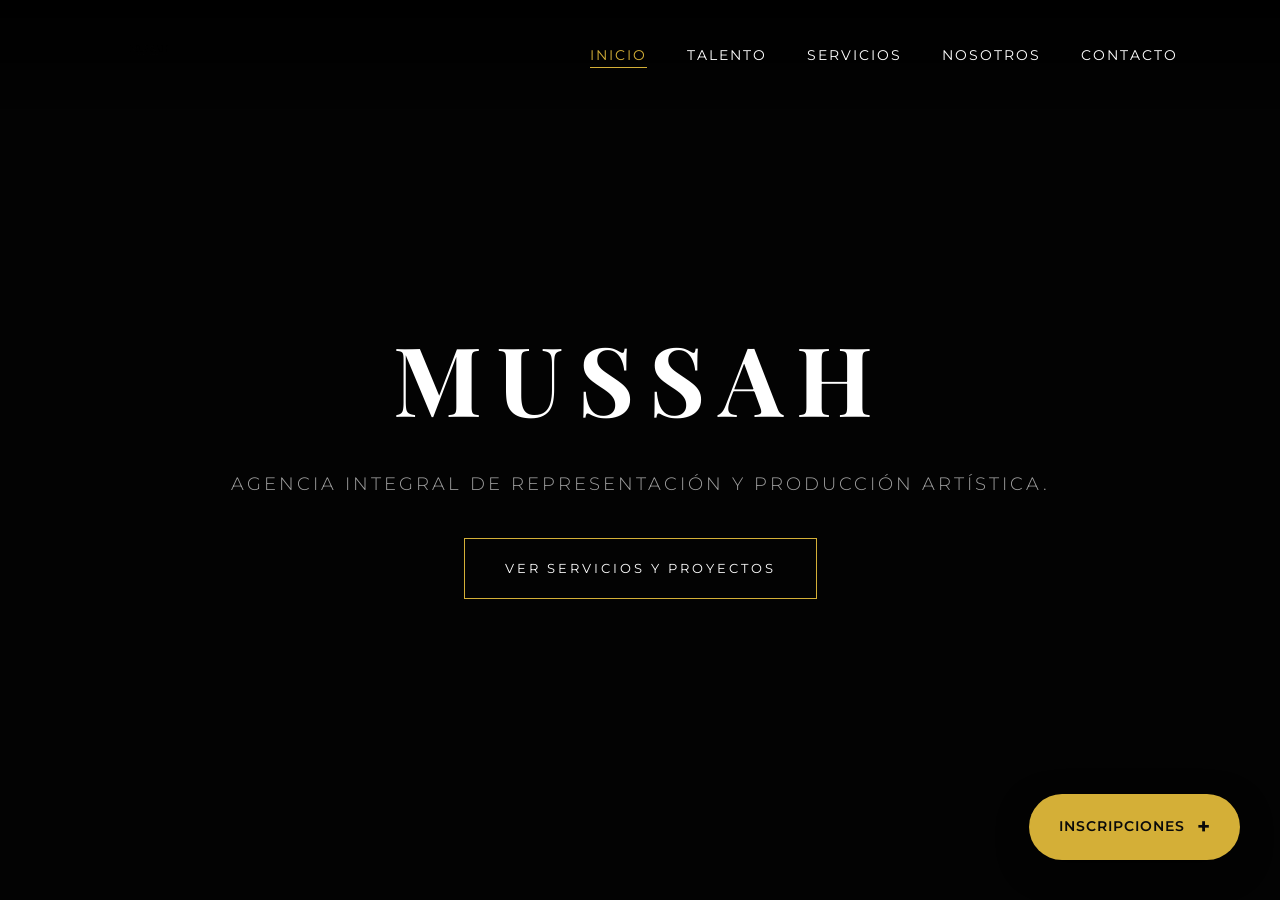
==== index.html @ 8deb0fe5 "Inicio" ====
<!DOCTYPE html>
<html lang="es">
<head>
    <meta charset="UTF-8">
    <meta name="viewport" content="width=device-width, initial-scale=1.0">
    <title>MUSSAH Artistic Agency | Elevando el Arte</title>
    <link rel="stylesheet" href="/css/style.css">
    <link href="https://fonts.googleapis.com/css2?family=Playfair+Display:wght@700&family=Montserrat:wght@300;400;600&display=swap" rel="stylesheet">
</head>
<body>

    <header>
        <nav class="navbar">
            <a href="index.html" class="logo">
                <img src="logo_mussah.png" alt="MUSSAH Logo" style="height: 50px; width: auto;">
            </a>
            <ul class="nav-links">
                <li><a href="index.html" class="active">Inicio</a></li>
                <li><a href="talento.html">Talento</a></li>
                <li><a href="servicios.html">Servicios</a></li> <!-- Aquí unificamos Proyectos -->
                <li><a href="nosotros.html">Nosotros</a></li>
                <li><a href="contacto.html">Contacto</a></li>
            </ul>
        </nav>
    </header>

    <!-- Hero Section -->
    <section class="hero">
        <div class="hero-content">
            <h1>MUSSAH</h1>
            <p>Agencia Integral de Representación y Producción Artística.</p>
            <a href="servicios.html" class="btn-primary">Ver Servicios y Proyectos</a>
        </div>
    </section>

    <!-- Botón Flotante Elegante -->
    <a href="contacto.html" class="fab-button">
        <span class="fab-text">Inscripciones</span>
        <div class="fab-icon">+</div>
    </a>

</body>
</html>
---- css/style.css ----
/* VARIABLES Y CONFIGURACIÓN */
:root {
    --bg-dark: #0a0a0a;       /* Negro profundo */
    --bg-card: #141414;       /* Negro grisáceo para tarjetas */
    --accent: #d4af37;        /* Dorado Champagne */
    --text-main: #ffffff;     /* Blanco */
    --text-muted: #a0a0a0;    /* Gris para textos secundarios */
    --transition: all 0.4s cubic-bezier(0.25, 0.8, 0.25, 1);
}

* {
    margin: 0;
    padding: 0;
    box-sizing: border-box;
}

html {
    scroll-behavior: smooth;
}

body {
    font-family: 'Montserrat', sans-serif;
    background-color: var(--bg-dark);
    color: var(--text-main);
    line-height: 1.6;
    overflow-x: hidden;
}

/* NAVEGACIÓN */
header {
    padding: 1.5rem 8%;
    position: fixed; /* Ahora es fijo para que acompañe el scroll */
    width: 100%;
    top: 0;
    z-index: 1000;
    background: linear-gradient(to bottom, rgba(0,0,0,0.8), transparent);
    transition: var(--transition);
}

.navbar {
    display: flex;
    justify-content: space-between;
    align-items: center;
    max-width: 1400px;
    margin: 0 auto;
}

.logo {
    font-family: 'Playfair Display', serif;
    font-size: 1.8rem;
    letter-spacing: 5px;
    font-weight: 700;
    text-transform: uppercase;
    color: var(--text-main);
    text-decoration: none;
}

.nav-links {
    display: flex;
    list-style: none;
    gap: 2.5rem; /* Espaciado uniforme */
}

.nav-links a {
    text-decoration: none;
    color: var(--text-main);
    font-weight: 400;
    font-size: 0.85rem;
    text-transform: uppercase;
    letter-spacing: 2px;
    transition: var(--transition);
    position: relative;
}

/* Línea animada bajo los links */
.nav-links a::after {
    content: '';
    position: absolute;
    width: 0;
    height: 1px;
    bottom: -5px;
    left: 0;
    background-color: var(--accent);
    transition: var(--transition);
}

.nav-links a:hover::after, 
.nav-links a.active::after {
    width: 100%;
}

.nav-links a:hover, 
.nav-links a.active {
    color: var(--accent);
}

/* HERO SECTION */
.hero {
    height: 100vh;
    display: flex;
    align-items: center;
    justify-content: center;
    text-align: center;
    background: linear-gradient(rgba(0,0,0,0.7), rgba(0,0,0,0.7)), 
                url('https://images.unsplash.com/photo-1501333198300-fd04d2d48f97?q=80&w=2070') no-repeat center center/cover;
    padding: 0 5%;
}

.hero-content h1 {
    font-family: 'Playfair Display', serif;
    font-size: clamp(3rem, 10vw, 6rem); /* Tamaño fluido */
    margin-bottom: 1rem;
    letter-spacing: 15px;
    font-weight: 700;
    animation: fadeInUp 1s ease-out;
}

.hero-content p {
    font-size: 1.1rem;
    font-weight: 300;
    margin-bottom: 2.5rem;
    color: var(--text-muted);
    letter-spacing: 3px;
    text-transform: uppercase;
    animation: fadeInUp 1.5s ease-out;
}

.btn-primary {
    display: inline-block;
    padding: 1.2rem 2.5rem;
    border: 1px solid var(--accent);
    color: var(--text-main);
    text-decoration: none;
    text-transform: uppercase;
    letter-spacing: 3px;
    font-size: 0.8rem;
    transition: var(--transition);
    animation: fadeInUp 2s ease-out;
}

.btn-primary:hover {
    background: var(--accent);
    color: var(--bg-dark);
    transform: translateY(-3px);
}

/* BOTÓN FLOTANTE */
.fab-button {
    position: fixed;
    bottom: 40px;
    right: 40px;
    background-color: var(--accent);
    color: var(--bg-dark);
    text-decoration: none;
    padding: 15px 30px;
    border-radius: 50px;
    display: flex;
    align-items: center;
    box-shadow: 0 10px 30px rgba(0,0,0,0.5);
    z-index: 1000;
    transition: var(--transition);
    animation: float 4s ease-in-out infinite;
}

.fab-text {
    font-weight: 600;
    font-size: 0.85rem;
    text-transform: uppercase;
    letter-spacing: 1px;
}

.fab-icon {
    font-size: 1.4rem;
    margin-left: 12px;
    font-weight: bold;
}

.fab-button:hover {
    transform: scale(1.05) translateY(-5px);
    box-shadow: 0 15px 35px rgba(212, 175, 55, 0.4);
    background-color: #fff; /* Cambio sutil al pasar el mouse */
}

/* ANIMACIONES */
@keyframes float {
    0%, 100% { transform: translateY(0px); }
    50% { transform: translateY(-20px); }
}

@keyframes fadeInUp {
    from {
        opacity: 0;
        transform: translateY(30px);
    }
    to {
        opacity: 1;
        transform: translateY(0);
    }
}

/* ADAPTACIÓN MÓVIL */
@media (max-width: 768px) {
    header {
        padding: 1.5rem 5%;
    }
    .nav-links {
        display: none; /* Aquí iría un menú hamburguesa más adelante */
    }
    .hero-content h1 {
        letter-spacing: 5px;
    }
    .fab-button {
        bottom: 20px;
        right: 20px;
        padding: 12px 20px;
    }
}
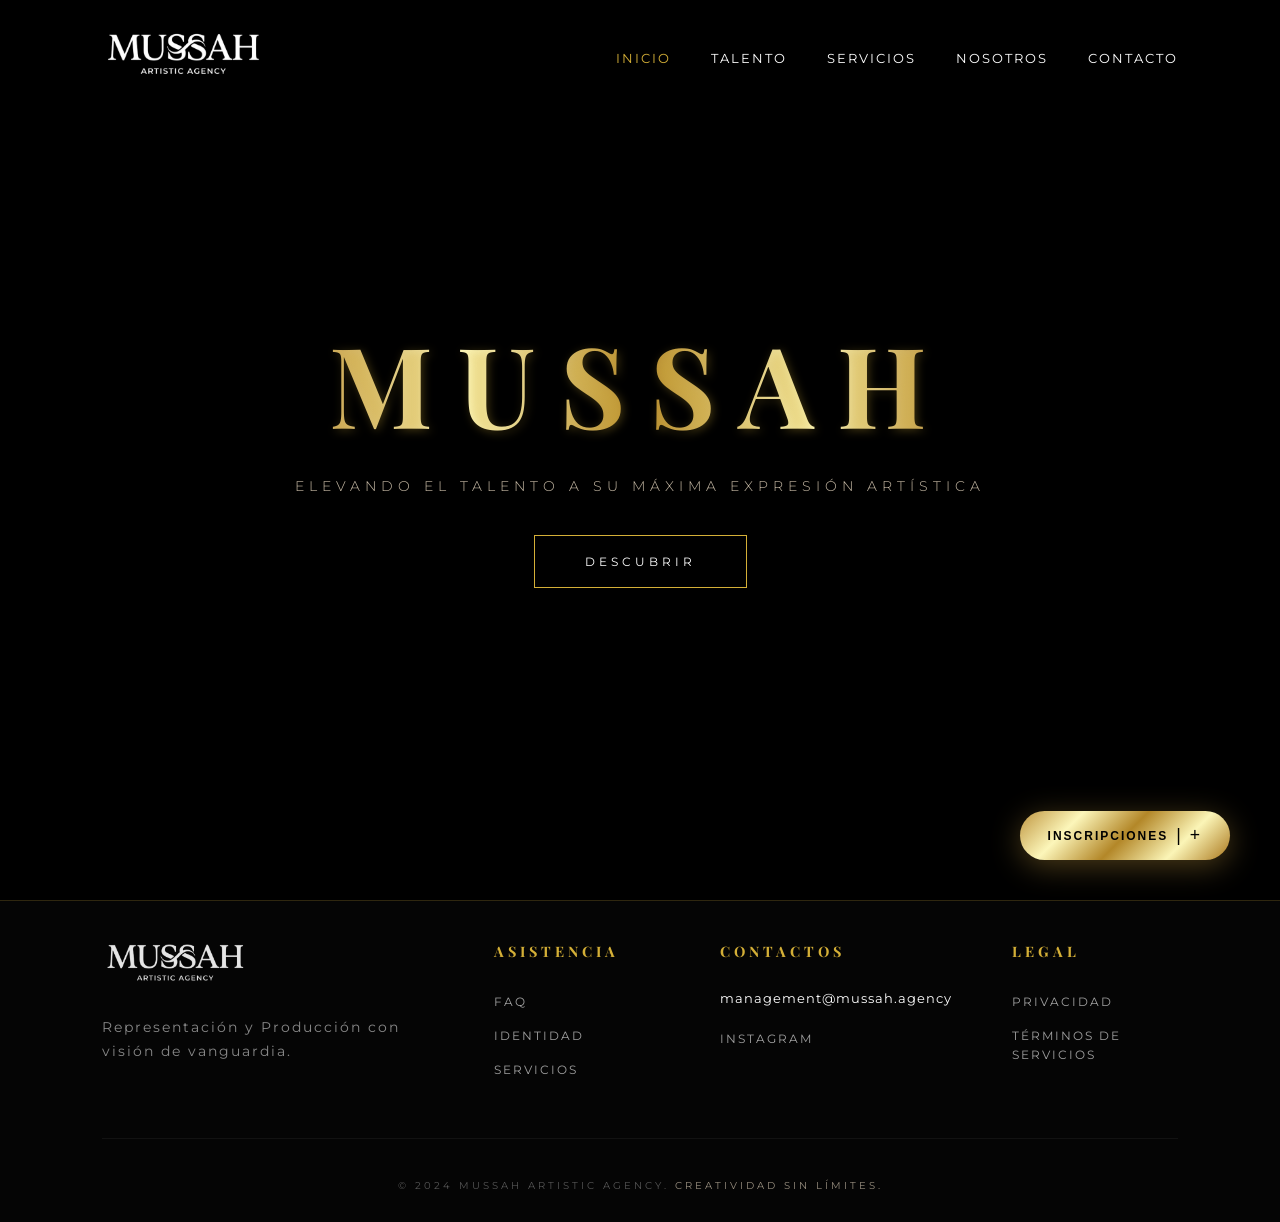
==== commit 381a9e31: "Index listo" ====
--- a/index.html
+++ b/index.html
@@ -3,40 +3,81 @@
 <head>
     <meta charset="UTF-8">
     <meta name="viewport" content="width=device-width, initial-scale=1.0">
-    <title>MUSSAH Artistic Agency | Elevando el Arte</title>
+    <title>MUSSAH | Artistic Agency</title>
     <link rel="stylesheet" href="/css/style.css">
     <link href="https://fonts.googleapis.com/css2?family=Playfair+Display:wght@700&family=Montserrat:wght@300;400;600&display=swap" rel="stylesheet">
 </head>
 <body>
 
+    <!-- Video de fondo (Enlace corregido) -->
+    <div class="video-background">
+        <div class="overlay"></div>
+        <video autoplay muted loop playsinline id="bgVideo">
+            <source src="/img/video_fondo.mp4" type="video/mp4">
+        </video>
+    </div>
+
     <header>
         <nav class="navbar">
             <a href="index.html" class="logo">
-                <img src="logo_mussah.png" alt="MUSSAH Logo" style="height: 50px; width: auto;">
+                <img src="/img/logo_mussah.png" alt="MUSSAH">
             </a>
             <ul class="nav-links">
                 <li><a href="index.html" class="active">Inicio</a></li>
                 <li><a href="talento.html">Talento</a></li>
-                <li><a href="servicios.html">Servicios</a></li> <!-- Aquí unificamos Proyectos -->
+                <li><a href="servicios.html">Servicios</a></li>
                 <li><a href="nosotros.html">Nosotros</a></li>
                 <li><a href="contacto.html">Contacto</a></li>
             </ul>
         </nav>
     </header>
 
-    <!-- Hero Section -->
-    <section class="hero">
+    <main class="hero">
         <div class="hero-content">
             <h1>MUSSAH</h1>
-            <p>Agencia Integral de Representación y Producción Artística.</p>
-            <a href="servicios.html" class="btn-primary">Ver Servicios y Proyectos</a>
+            <p>Elevando el talento a su máxima expresión artística</p>
+            <a href="servicios.html" class="btn-primary">Descubrir</a>
         </div>
-    </section>
+    </main>
 
-    <!-- Botón Flotante Elegante -->
+    <!-- FOOTER -->
+    <footer class="main-footer">
+        <div class="footer-container">
+            <div class="footer-section footer-brand">
+                <img src="/img/logo_mussah.png" alt="MUSSAH" class="footer-logo-gold">
+                <p class="footer-tagline">Representación y Producción con visión de vanguardia.</p>
+            </div>
+            <div class="footer-section footer-links">
+                <h4 class="footer-title">Asistencia</h4>
+                <ul>
+                    <li><a href="nosotros.html">FAQ</a></li>
+                    <li><a href="nosotros.html">Identidad</a></li>
+                    <li><a href="servicios.html">Servicios</a></li>
+                </ul>
+            </div>
+            <div class="footer-section footer-contact">
+                <h4 class="footer-title">Contactos</h4>
+                <p>management@mussah.agency</p>
+                <div class="footer-socials">
+                    <a href="#">Instagram</a>
+                </div>
+            </div>
+            <div class="footer-section footer-legal">
+                <h4 class="footer-title">Legal</h4>
+                <ul>
+                    <li><a href="nosotros.html">Privacidad</a></li>
+                    <li><a href="nosotros.html">Términos de Servicios</a></li>
+                </ul>
+            </div>
+        </div>
+        <div class="footer-bottom">
+            <p>&copy; 2024 MUSSAH Artistic Agency. <span class="champagne-text">Creatividad sin límites.</span></p>
+        </div>
+    </footer>
+
     <a href="contacto.html" class="fab-button">
         <span class="fab-text">Inscripciones</span>
-        <div class="fab-icon">+</div>
+        <div class="fab-icon">| +</div>
     </a>
 
 </body>
--- a/css/style.css
+++ b/css/style.css
@@ -1,217 +1,351 @@
-/* VARIABLES Y CONFIGURACIÓN */
 :root {
-    --bg-dark: #0a0a0a;       /* Negro profundo */
-    --bg-card: #141414;       /* Negro grisáceo para tarjetas */
-    --accent: #d4af37;        /* Dorado Champagne */
-    --text-main: #ffffff;     /* Blanco */
-    --text-muted: #a0a0a0;    /* Gris para textos secundarios */
-    --transition: all 0.4s cubic-bezier(0.25, 0.8, 0.25, 1);
-}
-
-* {
-    margin: 0;
-    padding: 0;
-    box-sizing: border-box;
-}
-
-html {
-    scroll-behavior: smooth;
+    --bg: #000000;
+    --gold: #d4af37;
+    --champagne: #f7e7ce;
+    --text: #ffffff;
+}
+
+* { 
+    margin: 0; 
+    padding: 0; 
+    box-sizing: border-box; 
 }
 
 body {
     font-family: 'Montserrat', sans-serif;
-    background-color: var(--bg-dark);
-    color: var(--text-main);
-    line-height: 1.6;
+    background-color: var(--bg);
+    color: var(--text);
+    min-height: 100vh;
+    /* display: flex;
+    flex-direction: column; */
+    overflow-y: auto;
     overflow-x: hidden;
 }
 
-/* NAVEGACIÓN */
-header {
-    padding: 1.5rem 8%;
-    position: fixed; /* Ahora es fijo para que acompañe el scroll */
+.video-background {
+    position: fixed;
+    top: 0; left: 0;
+    width: 100%; height: 100%;
+    z-index: -1;
+    background-color: black;
+}
+
+.video-background video {
+    width: 100%; height: 100%;
+    object-fit: cover;
+}
+
+.overlay {
+    position: absolute;
+    top: 0; left: 0;
+    width: 100%; height: 100%;
+    background: radial-gradient(circle, rgba(0,0,0,0.3) 0%, rgba(0,0,0,0.9) 100%);
+}
+
+.logo img {
+    height: 50px;
+    filter: invert(1);
+    transition: 0.3s;
+}
+
+header { 
+    padding: 30px 8%; 
+    position: fixed; 
+    width: 100%; 
+    z-index: 100; 
+}
+.navbar { 
+    display: flex; 
+    justify-content: space-between; 
+    align-items: center; 
+}
+.nav-links { 
+    display: flex; 
+    list-style: none; 
+    gap: 2.5rem; 
+}
+.nav-links a { 
+    text-decoration: none; 
+    color: var(--text); 
+    font-size: 0.8rem; 
+    text-transform: uppercase; 
+    letter-spacing: 2px; 
+}
+.nav-links a.active { color: var(--gold); }
+
+/* Hero */
+.hero { 
+    height: 100vh;
     width: 100%;
+    display: flex; 
+    justify-content: center; 
+    align-items: center; 
+    position: relative;
+    z-index: 2;
+    text-align: center; 
+}
+.hero-content h1 { 
+    font-family: 'Playfair Display', serif; 
+    font-size: 7rem; 
+    font-weight: 700;
+    letter-spacing: 25px; 
+    margin-bottom: 20px; 
+    /* Efecto degradado */
+    background: linear-gradient(to right, #bf953f, #fcf6ba, #b38728, #fbf5b7, #aa771c);
+    background-clip: text;
+    -webkit-background-clip: text;
+    -webkit-text-fill-color: transparent;
+    /* Sombra suave */
+    text-shadow: 2px 2px 10px rgba(212, 175, 55, 0.3);
+    animation: fadeIn 2.5s ease-in;
+}
+.hero-content p { 
+    font-size: 0.9rem; 
+    letter-spacing: 5px; 
+    color: var(--champagne); 
+    text-transform: uppercase; 
+    font-weight: 300;
+    opacity: 0.8;
+    margin-top: 10px;
+}
+
+.btn-primary {
+    display: inline-block;
+    position: relative;
+    overflow: hidden;
+    margin-top: 40px;
+    padding: 18px 50px;
+    border: 1px solid var(--gold);
+    color: var(--text);
+    text-decoration: none;
+    letter-spacing: 4px;
+    text-transform: uppercase;
+    font-size: 0.75rem;
+    transition: 0.4s;
+    background: rgba(0,0,0,0.2);
+    backdrop-filter: blur(5px);
+}
+.btn-primary::before {
+    content: '';
+    position: absolute;
     top: 0;
-    z-index: 1000;
-    background: linear-gradient(to bottom, rgba(0,0,0,0.8), transparent);
-    transition: var(--transition);
-}
-
-.navbar {
-    display: flex;
-    justify-content: space-between;
-    align-items: center;
+    left: -100%;
+    width: 100%;
+    height: 100%;
+    background: linear-gradient(
+        120deg,
+        transparent,
+        rgba(255, 255, 255, 0.3),
+        transparent
+    );
+    transition: all 0.6s;
+}
+.btn-primary:hover::before {left: 100%;}
+.btn-primary:hover {
+    background: var(--gold);
+    color: black;
+    box-shadow: 0 0 20px rgba(212, 175, 55, 0.6); /* Resplandor dorado al pasar el mouse */
+    transform: translateY(-3px);
+}
+.btn-primary:hover { 
+    background: var(--gold); 
+    color: black; 
+}
+@keyframes fadeIn {
+    0% { 
+        opacity: 0; 
+        letter-spacing: 40px; 
+        filter: blur(10px);
+    }
+    100% { 
+        opacity: 1; 
+        letter-spacing: 25px; 
+        filter: blur(0);
+    }
+}
+
+/* FOOTER INDEX */
+.main-footer {
+    background-color: #050505; 
+    padding: 40px 8% 30px;
+    border-top: 1px solid rgba(212, 175, 55, 0.2);
+    position: relative;
+    z-index: 10;
+    width: 100%;
+}
+.footer-container {
     max-width: 1400px;
     margin: 0 auto;
-}
-
-.logo {
+    display: grid;
+    grid-template-columns: 2fr 1fr 1fr 1fr; 
+    gap: 60px;
+}
+
+/* Identidad en el Footer */
+.footer-logo-gold {
+    height: 45px;
+    filter: invert(1); 
+    margin-bottom: 25px;
+    opacity: 0.9;
+}
+
+.footer-tagline {
+    color: #888;
+    font-size: 0.85rem;
+    letter-spacing: 2px;
+    line-height: 1.8;
+    max-width: 300px;
+}
+
+/* Títulos de columnas */
+.footer-title {
     font-family: 'Playfair Display', serif;
-    font-size: 1.8rem;
-    letter-spacing: 5px;
-    font-weight: 700;
-    text-transform: uppercase;
-    color: var(--text-main);
+    color: var(--gold);
+    font-size: 0.9rem;
+    text-transform: uppercase;
+    letter-spacing: 4px;
+    margin-bottom: 30px;
+}
+
+/* Enlaces del Footer */
+.footer-section ul {
+    list-style: none;
+}
+
+.footer-section ul li {
+    margin-bottom: 15px;
+}
+
+.footer-section a {
+    color: #a0a0a0;
     text-decoration: none;
-}
-
-.nav-links {
+    font-size: 0.75rem;
+    text-transform: uppercase;
+    letter-spacing: 2px;
+    transition: all 0.3s ease;
+}
+
+.footer-section a:hover {
+    color: var(--gold);
+    padding-left: 5px; 
+}
+
+/* Contacto y Redes */
+.footer-contact p {
+    color: #fff;
+    font-size: 0.8rem;
+    letter-spacing: 1px;
+    margin-bottom: 25px;
+}
+
+.footer-socials {
     display: flex;
-    list-style: none;
-    gap: 2.5rem; /* Espaciado uniforme */
-}
-
-.nav-links a {
+    flex-direction: column;
+    gap: 10px;
+}
+
+/* Copyright Bottom */
+.footer-bottom {
+    margin-top: 45px;
+    padding-top: 40px;
+    border-top: 1px solid rgba(255, 255, 255, 0.05);
+    text-align: center;
+}
+
+.footer-bottom p {
+    font-size: 0.65rem;
+    text-transform: uppercase;
+    letter-spacing: 3px;
+    color: #555;
+}
+
+.champagne-text {
+    color: var(--champagne);
+    opacity: 0.6;
+}
+
+/* Responsivo para móviles */
+@media (max-width: 992px) {
+    .footer-container {
+        grid-template-columns: 1fr 1fr;
+        gap: 40px;
+    }
+}
+
+@media (max-width: 600px) {
+    .footer-container {
+        grid-template-columns: 1fr;
+        text-align: center;
+    }
+    .footer-tagline {
+        margin: 0 auto 25px;
+    }
+    .footer-logo-gold {
+        margin: 0 auto 25px;
+    }
+}
+
+/* Botón Flotante */
+.fab-button {
+    position: fixed;
+    bottom: 40px; right: 50px;
+    background: linear-gradient(135deg, #bf953f, #fcf6ba, #b38728,#fbf5b7, #aa771c);
+    color: #000;
+    padding: 14px 28px;
+    border-radius: 50px;
     text-decoration: none;
-    color: var(--text-main);
-    font-weight: 400;
-    font-size: 0.85rem;
+    display: flex;
+    align-items: center;
+    font-weight: 600;
+    z-index: 1000;
+
+    font-family: 'Monserrat', sans-serif;
+    font-size: 0.75rem;
     text-transform: uppercase;
     letter-spacing: 2px;
-    transition: var(--transition);
-    position: relative;
-}
-
-/* Línea animada bajo los links */
-.nav-links a::after {
+    box-shadow: 0 6px 30px rgba(191, 149, 63, 0.4);
+    animation: 
+        floatGlamour 4s infinite ease-in-out, 
+        gradientMove 6s infinite ease alternate;
+    overflow: hidden;
+    transition: all 0.4s cubic-bezier(0.25,0.8,0.25,1);
+}
+.fab-button::after {
     content: '';
     position: absolute;
-    width: 0;
-    height: 1px;
-    bottom: -5px;
-    left: 0;
-    background-color: var(--accent);
-    transition: var(--transition);
-}
-
-.nav-links a:hover::after, 
-.nav-links a.active::after {
-    width: 100%;
-}
-
-.nav-links a:hover, 
-.nav-links a.active {
-    color: var(--accent);
-}
-
-/* HERO SECTION */
-.hero {
-    height: 100vh;
-    display: flex;
-    align-items: center;
-    justify-content: center;
-    text-align: center;
-    background: linear-gradient(rgba(0,0,0,0.7), rgba(0,0,0,0.7)), 
-                url('https://images.unsplash.com/photo-1501333198300-fd04d2d48f97?q=80&w=2070') no-repeat center center/cover;
-    padding: 0 5%;
-}
-
-.hero-content h1 {
-    font-family: 'Playfair Display', serif;
-    font-size: clamp(3rem, 10vw, 6rem); /* Tamaño fluido */
-    margin-bottom: 1rem;
-    letter-spacing: 15px;
-    font-weight: 700;
-    animation: fadeInUp 1s ease-out;
-}
-
-.hero-content p {
+    top: -50%;
+    left: -60%;
+    width: 20%;
+    height: 200%;
+    background: rgba(255,255,255,0.5);
+    transform: rotate(30deg);
+    transition: none;
+    animation: glint 5s infinite;
+}
+@keyframes floatGlamour {
+    0%, 100% {transform: translateY(0) scale(1);}
+    50% {transform: translateY(-15px) scale(1.02);}
+}
+@keyframes gradientMove {
+    0% {background-position: 0% 50%;}
+    100% {background-position: 100% 50%;}
+}
+@keyframes glint {
+    0% {left: -60%; opacity: 0;}
+    10% {opacity: 0.5;}
+    20% {left: 120%; opacity: 0;}
+    100% {left: 120%; opacity: 0;}
+}
+.fab-button:hover {
+    transform: scale(1.1) translateY(-10px);
+    box-shadow: 0 15px 40px rgba(212, 175, 55, 0.7);
+    color: #000;
+    filter: brightness(1.1);
+}
+.fab-text {
+    margin-right: 8px;
+}
+.fab-icon {
     font-size: 1.1rem;
     font-weight: 300;
-    margin-bottom: 2.5rem;
-    color: var(--text-muted);
-    letter-spacing: 3px;
-    text-transform: uppercase;
-    animation: fadeInUp 1.5s ease-out;
-}
-
-.btn-primary {
-    display: inline-block;
-    padding: 1.2rem 2.5rem;
-    border: 1px solid var(--accent);
-    color: var(--text-main);
-    text-decoration: none;
-    text-transform: uppercase;
-    letter-spacing: 3px;
-    font-size: 0.8rem;
-    transition: var(--transition);
-    animation: fadeInUp 2s ease-out;
-}
-
-.btn-primary:hover {
-    background: var(--accent);
-    color: var(--bg-dark);
-    transform: translateY(-3px);
-}
-
-/* BOTÓN FLOTANTE */
-.fab-button {
-    position: fixed;
-    bottom: 40px;
-    right: 40px;
-    background-color: var(--accent);
-    color: var(--bg-dark);
-    text-decoration: none;
-    padding: 15px 30px;
-    border-radius: 50px;
-    display: flex;
-    align-items: center;
-    box-shadow: 0 10px 30px rgba(0,0,0,0.5);
-    z-index: 1000;
-    transition: var(--transition);
-    animation: float 4s ease-in-out infinite;
-}
-
-.fab-text {
-    font-weight: 600;
-    font-size: 0.85rem;
-    text-transform: uppercase;
-    letter-spacing: 1px;
-}
-
-.fab-icon {
-    font-size: 1.4rem;
-    margin-left: 12px;
-    font-weight: bold;
-}
-
-.fab-button:hover {
-    transform: scale(1.05) translateY(-5px);
-    box-shadow: 0 15px 35px rgba(212, 175, 55, 0.4);
-    background-color: #fff; /* Cambio sutil al pasar el mouse */
-}
-
-/* ANIMACIONES */
-@keyframes float {
-    0%, 100% { transform: translateY(0px); }
-    50% { transform: translateY(-20px); }
-}
-
-@keyframes fadeInUp {
-    from {
-        opacity: 0;
-        transform: translateY(30px);
-    }
-    to {
-        opacity: 1;
-        transform: translateY(0);
-    }
-}
-
-/* ADAPTACIÓN MÓVIL */
-@media (max-width: 768px) {
-    header {
-        padding: 1.5rem 5%;
-    }
-    .nav-links {
-        display: none; /* Aquí iría un menú hamburguesa más adelante */
-    }
-    .hero-content h1 {
-        letter-spacing: 5px;
-    }
-    .fab-button {
-        bottom: 20px;
-        right: 20px;
-        padding: 12px 20px;
-    }
 }
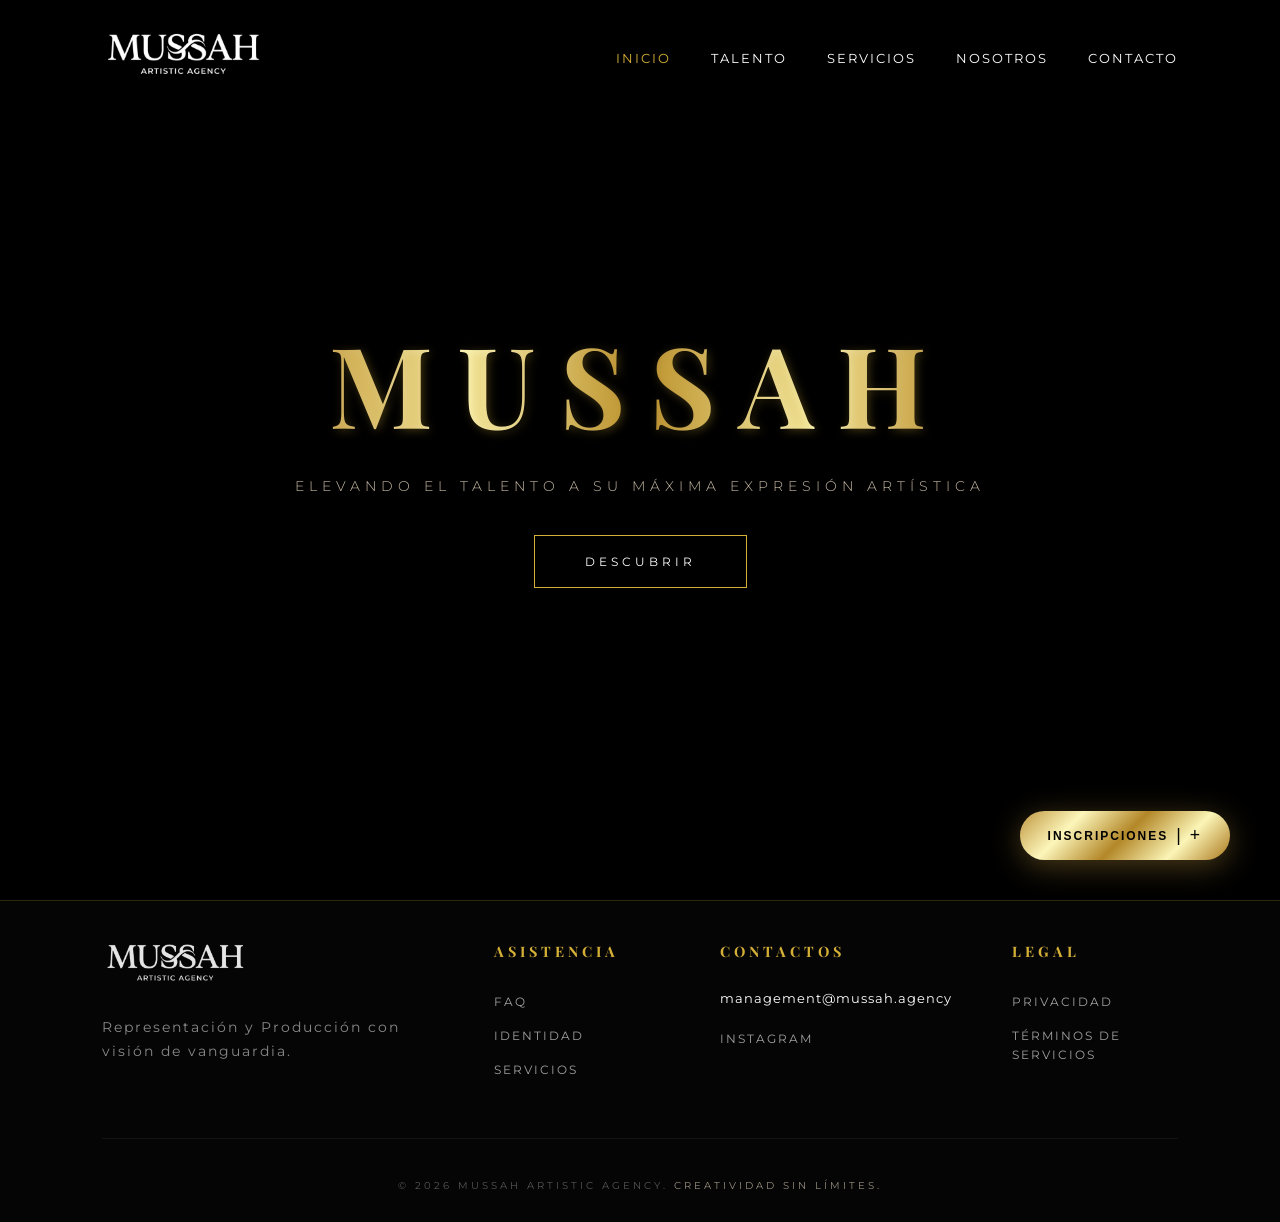
==== commit eeaf9313: "Actualizacion de pagina" ====
--- a/index.html
+++ b/index.html
@@ -9,7 +9,6 @@
 </head>
 <body>
 
-    <!-- Video de fondo (Enlace corregido) -->
     <div class="video-background">
         <div class="overlay"></div>
         <video autoplay muted loop playsinline id="bgVideo">
@@ -71,7 +70,7 @@
             </div>
         </div>
         <div class="footer-bottom">
-            <p>&copy; 2024 MUSSAH Artistic Agency. <span class="champagne-text">Creatividad sin límites.</span></p>
+            <p>&copy; 2026 MUSSAH Artistic Agency. <span class="champagne-text">Creatividad sin límites.</span></p>
         </div>
     </footer>
 
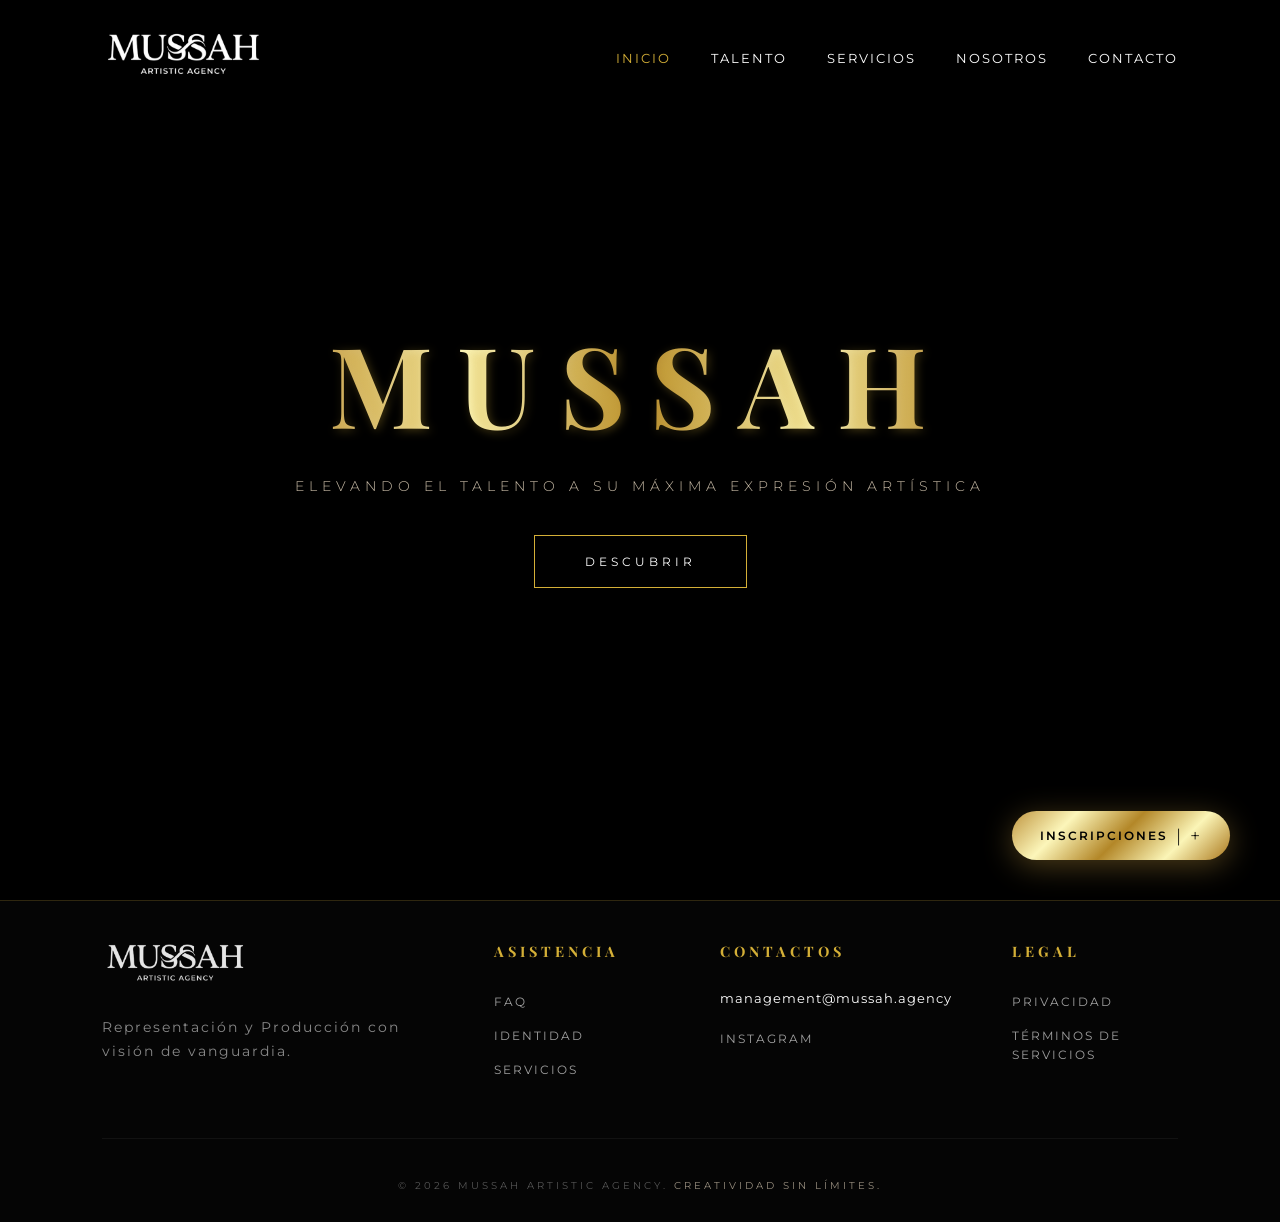
==== commit d9de7006: "Ajuste mobile version" ====
--- a/index.html
+++ b/index.html
@@ -4,7 +4,7 @@
     <meta charset="UTF-8">
     <meta name="viewport" content="width=device-width, initial-scale=1.0">
     <title>MUSSAH | Artistic Agency</title>
-    <link rel="stylesheet" href="/css/style.css">
+    <link rel="stylesheet" href="./css/style.css">
     <link href="https://fonts.googleapis.com/css2?family=Playfair+Display:wght@700&family=Montserrat:wght@300;400;600&display=swap" rel="stylesheet">
 </head>
 <body>
@@ -12,15 +12,20 @@
     <div class="video-background">
         <div class="overlay"></div>
         <video autoplay muted loop playsinline id="bgVideo">
-            <source src="/img/video_fondo.mp4" type="video/mp4">
+            <source src="img/video_fondo.mp4" type="video/mp4">
         </video>
     </div>
 
     <header>
         <nav class="navbar">
             <a href="index.html" class="logo">
-                <img src="/img/logo_mussah.png" alt="MUSSAH">
+                <img src="img/logo_mussah.png" alt="MUSSAH">
             </a>
+            <div class="menu-toggle" id="mobile-menu">
+                <span class="bar"></span>
+                <span class="bar"></span>
+                <span class="bar"></span>
+            </div>
             <ul class="nav-links">
                 <li><a href="index.html" class="active">Inicio</a></li>
                 <li><a href="talento.html">Talento</a></li>
@@ -43,7 +48,7 @@
     <footer class="main-footer">
         <div class="footer-container">
             <div class="footer-section footer-brand">
-                <img src="/img/logo_mussah.png" alt="MUSSAH" class="footer-logo-gold">
+                <img src="img/logo_mussah.png" alt="MUSSAH" class="footer-logo-gold">
                 <p class="footer-tagline">Representación y Producción con visión de vanguardia.</p>
             </div>
             <div class="footer-section footer-links">
@@ -74,10 +79,43 @@
         </div>
     </footer>
 
+    <!-- BOTÓN FLOTANTE -->
     <a href="contacto.html" class="fab-button">
         <span class="fab-text">Inscripciones</span>
         <div class="fab-icon">| +</div>
     </a>
 
+    <!-- Script -->
+    <script>
+    document.addEventListener('DOMContentLoaded', () => {
+        const menuToggle = document.querySelector('#mobile-menu');
+        const navLinks = document.querySelector('.nav-links');
+        const body = document.querySelector('body');
+
+        menuToggle.addEventListener('click', () => {
+            // Alternar clases
+            navLinks.classList.toggle('active');
+            menuToggle.classList.toggle('is-active');
+            
+            // Bloquear scroll del fondo cuando el menú está abierto
+            if (navLinks.classList.contains('active')) {
+                body.style.overflow = 'hidden';
+            } else {
+                body.style.overflow = 'auto';
+            }
+        });
+
+        // Cerrar el menú automáticamente al hacer click en cualquier link
+        const links = document.querySelectorAll('.nav-links a');
+        links.forEach(link => {
+            link.addEventListener('click', () => {
+                navLinks.classList.remove('active');
+                menuToggle.classList.remove('is-active');
+                body.style.overflow = 'auto';
+            });
+        });
+    });
+    </script>
+
 </body>
 </html>
--- a/css/style.css
+++ b/css/style.css
@@ -16,8 +16,6 @@
     background-color: var(--bg);
     color: var(--text);
     min-height: 100vh;
-    /* display: flex;
-    flex-direction: column; */
     overflow-y: auto;
     overflow-x: hidden;
 }
@@ -147,10 +145,7 @@
     box-shadow: 0 0 20px rgba(212, 175, 55, 0.6); /* Resplandor dorado al pasar el mouse */
     transform: translateY(-3px);
 }
-.btn-primary:hover { 
-    background: var(--gold); 
-    color: black; 
-}
+
 @keyframes fadeIn {
     0% { 
         opacity: 0; 
@@ -171,7 +166,6 @@
     border-top: 1px solid rgba(212, 175, 55, 0.2);
     position: relative;
     z-index: 10;
-    width: 100%;
 }
 .footer-container {
     max-width: 1400px;
@@ -211,7 +205,6 @@
 .footer-section ul {
     list-style: none;
 }
-
 .footer-section ul li {
     margin-bottom: 15px;
 }
@@ -264,24 +257,116 @@
     opacity: 0.6;
 }
 
-/* Responsivo para móviles */
-@media (max-width: 992px) {
+/* MOBILE RESPONSIVE */
+@media (max-width: 768px) {
+    /* HEADER Y NAV */
+    header {
+        padding: 20px 5%;
+        background: rgba(0,0,0,0.5);
+    }
+    .logo img {height: 40px;}
+
+    /* MENU TOGGLE */
+    .menu-toggle {
+        display: block;
+        cursor: pointer;
+        z-index: 3000;
+        position: relative;
+    }
+    .menu-toggle .bar {
+        width: 25px;
+        height: 2px;
+        background: white;
+        margin: 5px auto;
+        transition: 0.3s;
+        display: block;
+    }
+    .nav-links {
+        position: fixed;
+        top: 0; right: -100%;
+        width: 75%;
+        height: 100vh;
+        background: rgba(0,0,0,0.95);
+        backdrop-filter: blur(10px);
+        flex-direction: column;
+        justify-content: center;
+        align-items: center;
+        gap: 30px;
+        transition: 0.5s cubic-bezier(0.77, 0.2, 0.05, 1.0);
+        z-index: 2000;
+        visibility: hidden;
+        pointer-events: none;
+    }
+    .nav-links.active {
+        right: 0;
+        visibility: visible;
+        pointer-events: auto;
+    }
+    .nav-links a{ font-size: 1.2rem; letter-spacing: 5px;}
+    .nav-links li {
+        opacity: 0;
+        transform: translateX(50px);
+        transition: 0.4s;    
+    }
+    .nav-links.active li {
+        opacity: 1;
+        transform: translateX(0);
+    }
+    .menu-toggle.is-active .bar:nth-child(2) { opacity: 0; }
+    .menu-toggle.is-active .bar:nth-child(1) { transform: translateY(8px) rotate(45deg); }
+    .menu-toggle.is-active .bar:nth-child(3) { transform: translateY(-8px) rotate(-45deg); }
+
+    /* HERO TEXT */
+    .hero-content h1 {
+        font-size: 3rem;
+        letter-spacing: 10px;
+    }
+    .hero-content p {
+        font-size: 0.8rem;
+        width: 90%;
+    }
+    .main-footer {
+        padding: 60px 5% 30px;
+        text-align: center;
+    }
     .footer-container {
         grid-template-columns: 1fr 1fr;
-        gap: 40px;
-    }
-}
-
-@media (max-width: 600px) {
-    .footer-container {
-        grid-template-columns: 1fr;
+        gap: 40px 15px;
+    }
+    .footer-brand {
         text-align: center;
+        margin-bottom: 20px;
+        grid-column: span 2;
+    }
+    .footer-brand .footer-logo-gold {
+        margin: 0 auto 20px;
+        height: 35px;
     }
     .footer-tagline {
-        margin: 0 auto 25px;
-    }
-    .footer-logo-gold {
-        margin: 0 auto 25px;
+        margin: 0 auto;
+        font-size: 0.7rem;
+        max-width: 280px;
+    }
+    .footer-section {
+        text-align: center;
+    }
+    .footer-section ul li {
+        margin-bottom: 10px;
+    }
+    .footer-section a, .footer-contact p {
+        font-size: 0.65rem;
+    }
+    .footer-socials {
+        align-items: center;
+        gap: 8px;
+    }
+    .footer-title {
+        font-size: 0.75rem;
+        margin-bottom: 15px;
+        letter-spacing: 3px;
+    }
+    .footer-bottom {
+        grid-column: span 2;
     }
 }
 
@@ -298,8 +383,7 @@
     align-items: center;
     font-weight: 600;
     z-index: 1000;
-
-    font-family: 'Monserrat', sans-serif;
+    font-family: 'Montserrat', sans-serif;
     font-size: 0.75rem;
     text-transform: uppercase;
     letter-spacing: 2px;
@@ -313,13 +397,10 @@
 .fab-button::after {
     content: '';
     position: absolute;
-    top: -50%;
-    left: -60%;
-    width: 20%;
-    height: 200%;
+    top: -50%; left: -60%;
+    width: 20%; height: 200%;
     background: rgba(255,255,255,0.5);
     transform: rotate(30deg);
-    transition: none;
     animation: glint 5s infinite;
 }
 @keyframes floatGlamour {
@@ -339,7 +420,6 @@
 .fab-button:hover {
     transform: scale(1.1) translateY(-10px);
     box-shadow: 0 15px 40px rgba(212, 175, 55, 0.7);
-    color: #000;
     filter: brightness(1.1);
 }
 .fab-text {
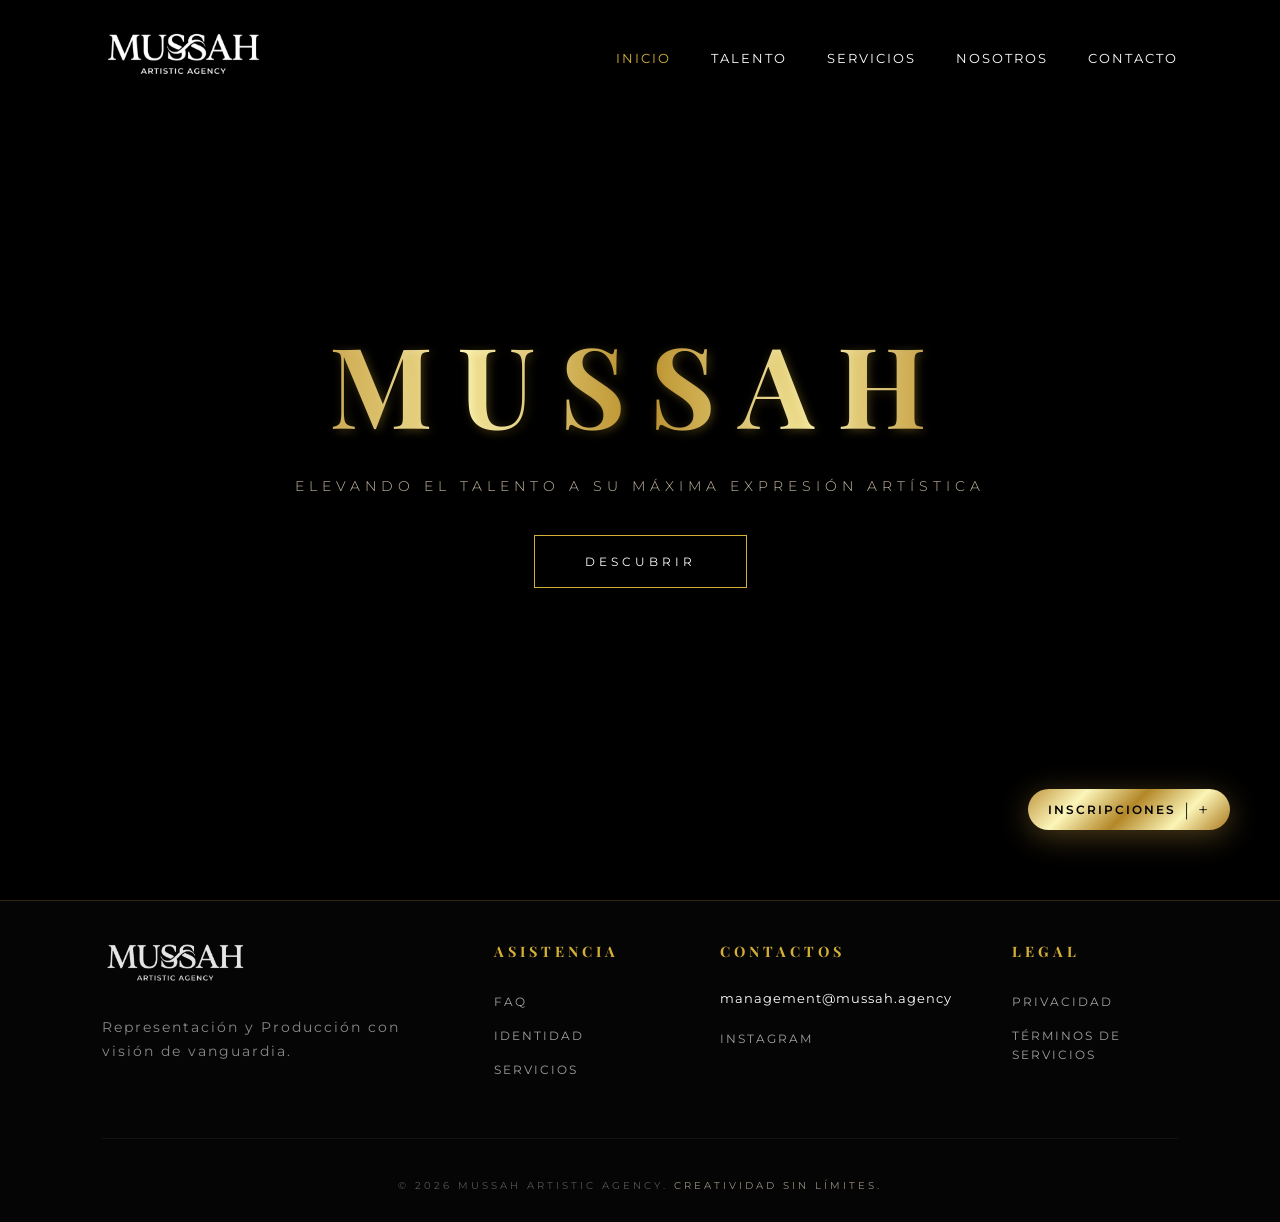
==== commit 0b97a4f6: "Ajuste full mobile version" ====
--- a/index.html
+++ b/index.html
@@ -63,7 +63,7 @@
                 <h4 class="footer-title">Contactos</h4>
                 <p>management@mussah.agency</p>
                 <div class="footer-socials">
-                    <a href="#">Instagram</a>
+                    <a href="https://www.instagram.com/mussah_artmanagement/">Instagram</a>
                 </div>
             </div>
             <div class="footer-section footer-legal">
--- a/css/style.css
+++ b/css/style.css
@@ -317,9 +317,21 @@
     .menu-toggle.is-active .bar:nth-child(3) { transform: translateY(-8px) rotate(-45deg); }
 
     /* HERO TEXT */
+    .hero {padding: 0 5%;}
+    .hero-content{
+        display: flex;
+        flex-direction: column;
+        align-items: center;
+        justify-content: center;
+        text-align: center;
+        width: 100%;
+    }
     .hero-content h1 {
         font-size: 3rem;
         letter-spacing: 10px;
+        padding-left: 10px;
+        margin-bottom: 15px;
+        width: 100%;
     }
     .hero-content p {
         font-size: 0.8rem;
@@ -332,15 +344,6 @@
     .footer-container {
         grid-template-columns: 1fr 1fr;
         gap: 40px 15px;
-    }
-    .footer-brand {
-        text-align: center;
-        margin-bottom: 20px;
-        grid-column: span 2;
-    }
-    .footer-brand .footer-logo-gold {
-        margin: 0 auto 20px;
-        height: 35px;
     }
     .footer-tagline {
         margin: 0 auto;
@@ -356,10 +359,6 @@
     .footer-section a, .footer-contact p {
         font-size: 0.65rem;
     }
-    .footer-socials {
-        align-items: center;
-        gap: 8px;
-    }
     .footer-title {
         font-size: 0.75rem;
         margin-bottom: 15px;
@@ -373,10 +372,10 @@
 /* Botón Flotante */
 .fab-button {
     position: fixed;
-    bottom: 40px; right: 50px;
+    bottom: 70px; right: 50px;
     background: linear-gradient(135deg, #bf953f, #fcf6ba, #b38728,#fbf5b7, #aa771c);
     color: #000;
-    padding: 14px 28px;
+    padding: 10px 20px;
     border-radius: 50px;
     text-decoration: none;
     display: flex;
